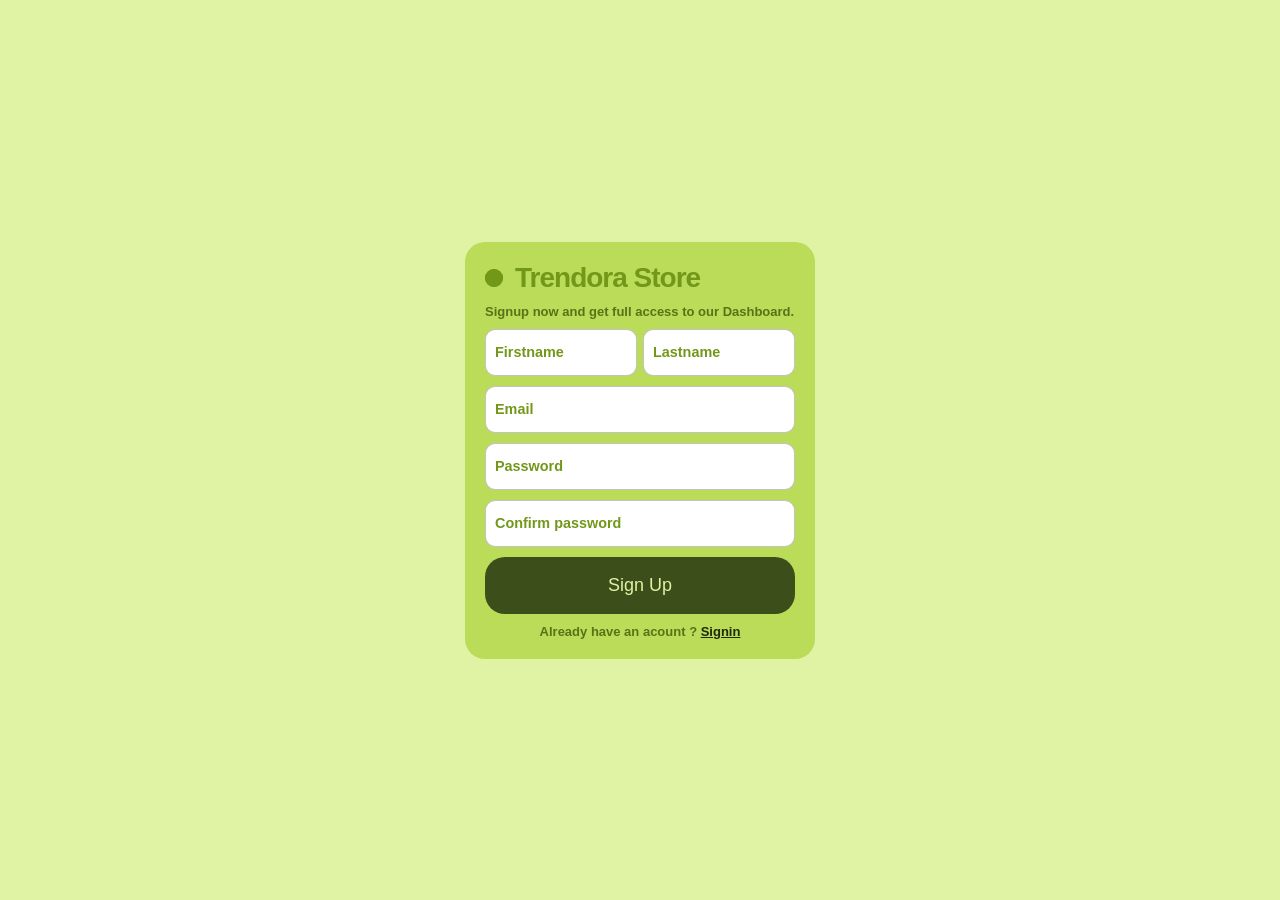
==== index.html @ 0dae34ec "Add initial HTML structure and CSS styles for Trendora Store signup page" ====
<!DOCTYPE html>
<html lang="en">
<head>
    <meta charset="UTF-8">
    <meta name="viewport" content="width=device-width, initial-scale=1.0">
    <title>Document</title>
    <link rel="stylesheet" href="style.css">
</head>
<body>
<form class="form">
    <p class="title">Trendora Store</p>
    <p class="message">Signup now and get full access to our Dashboard.  </p>
        <div class="flex">
        <label>
            <input class="input" type="text" placeholder="" required="">
            <span>Firstname</span>
        </label>

        <label>
            <input class="input" type="text" placeholder="" required="">
            <span>Lastname</span>
        </label>
    </div>  
            
    <label>
        <input class="input" type="email" placeholder="" required="">
        <span>Email</span>
    </label> 
        
    <label>
        <input class="input" type="password" placeholder="" required="">
        <span>Password</span>
    </label>
    <label>
        <input class="input" type="password" placeholder="" required="">
        <span>Confirm password</span>
    </label>

    <button>Sign Up</button>

    <p class="signin">Already have an acount ? <a href="#">Signin</a> </p>
</form> 
</body>
</html>
---- style.css ----
* {
        margin: 0;
        padding: 0;
        box-sizing: border-box;
    }

    body {
        background:#e0f2a4;
        display: flex;
        justify-content: center;
        align-items: center;
        height: 100vh;
        font-family: "Roboto", Arial, "Segoe UI", sans-serif;
    }

    .container {
        display: flex;
        justify-content: center;
        align-items: center;
        height: 100vh;
    }

    .form {
        display: flex;
        flex-direction: column;
        gap: 10px;
        max-width: 350px;
        background-color:#badc58 ;
        padding: 20px;
        border-radius: 20px;
        position: relative;
    }

    .title {
        font-size: 28px;
        color: #729719;
        font-weight: 600;
        letter-spacing: -1px;
        position: relative;
        display: flex;
        align-items: center;
        padding-left: 30px;
    }

    .title::before,
    .title::after {
        position: absolute;
        content: "";
        height: 16px;
        width: 16px;
        border-radius: 50%;
        left: 0px;
        background-color: #729719;
    }

    .title::before {
        width: 18px;
        height: 18px;
        background-color: #729719;
    }

    .title::after {
        width: 18px;
        height: 18px;
        animation: pulse 1s linear infinite;
    }

    .message,
    .signin {
        color: #577318;
        font-size: 13px;
        font-weight: bolder;
    }

    .signin {
        text-align: center;
        color: #577318;
    }

    .signin a {
        color: #1e2b08;
    }

    .signin a:hover {
        text-decoration: underline royalblue;
    }

    .flex {
        display: flex;
        width: 100%;
        gap: 6px;
    }

    .form label {
        position: relative;
    }

    .form label .input {
        width: 100%;
        padding: 10px 10px 20px 10px;
        outline: 0;
        border: 1px solid rgba(105, 105, 105, 0.397);
        border-radius: 10px;
    }

    .form label .input+span {
        position: absolute;
        left: 10px;
        top: 15px;
        color:#729719;
        font-size: 0.9em;
        font-weight: bolder;
        cursor: text;
        transition: 0.3s ease;
    }

    .form label .input:placeholder-shown+span {
        top: 15px;
        font-size: 0.9em;
    }

    .form label .input:focus+span,
    .form label .input:valid+span {
        top: 0px;
        font-size: 0.7em;
        font-weight: 600;
    }

    .form label .input:valid+span {
        color: green;
    }

   

    @keyframes pulse {
        from {
            transform: scale(0.9);
            opacity: 1;
        }

        to {
            transform: scale(1.8);
            opacity: 0;
        }
    }

    button {
        --border-radius: 15px;
        --border-width: 4px;
        appearance: none;
        position: relative;
        padding: 1em 2em;
        border: 0;
        background-color: #3c4e19;
        font-family: "Roboto", Arial, "Segoe UI", sans-serif;
        font-size: 18px;
        font-weight: 500;
        color: #e0f2a4;
        z-index: 2;
        border-radius: 20px;
       }
       
       button:hover::after {
        cursor: pointer;
        --m-i: linear-gradient(#000, #000);
        --m-o: content-box, padding-box;
        content: "";
        position: absolute;
        left: 0;
        top: 0;
        width: 100%;
        height: 100%;
        padding: var(--border-width);
        border-radius: var(--border-radius);
        background-image: conic-gradient(
               #488cfb,
               #29dbbc,
               #ddf505,
               #ff9f0e,
               #e440bb,
               #655adc,
               #488cfb
           );
        -webkit-mask-image: var(--m-i), var(--m-i);
        mask-image: var(--m-i), var(--m-i);
        -webkit-mask-origin: var(--m-o);
        mask-origin: var(--m-o);
        -webkit-mask-clip: var(--m-o);
        mask-composite: exclude;
        -webkit-mask-composite: destination-out;
        filter: hue-rotate(0);
        animation: rotate-hue linear 500ms infinite;
        animation-play-state: paused;
        animation-play-state: running;
       }
       
       @keyframes rotate-hue {
        to {
         filter: hue-rotate(1turn);
        }
       }
       
       button,
       button::after {
        box-sizing: border-box;
       }
       
       button:active {
        --border-width: 5px;
       }
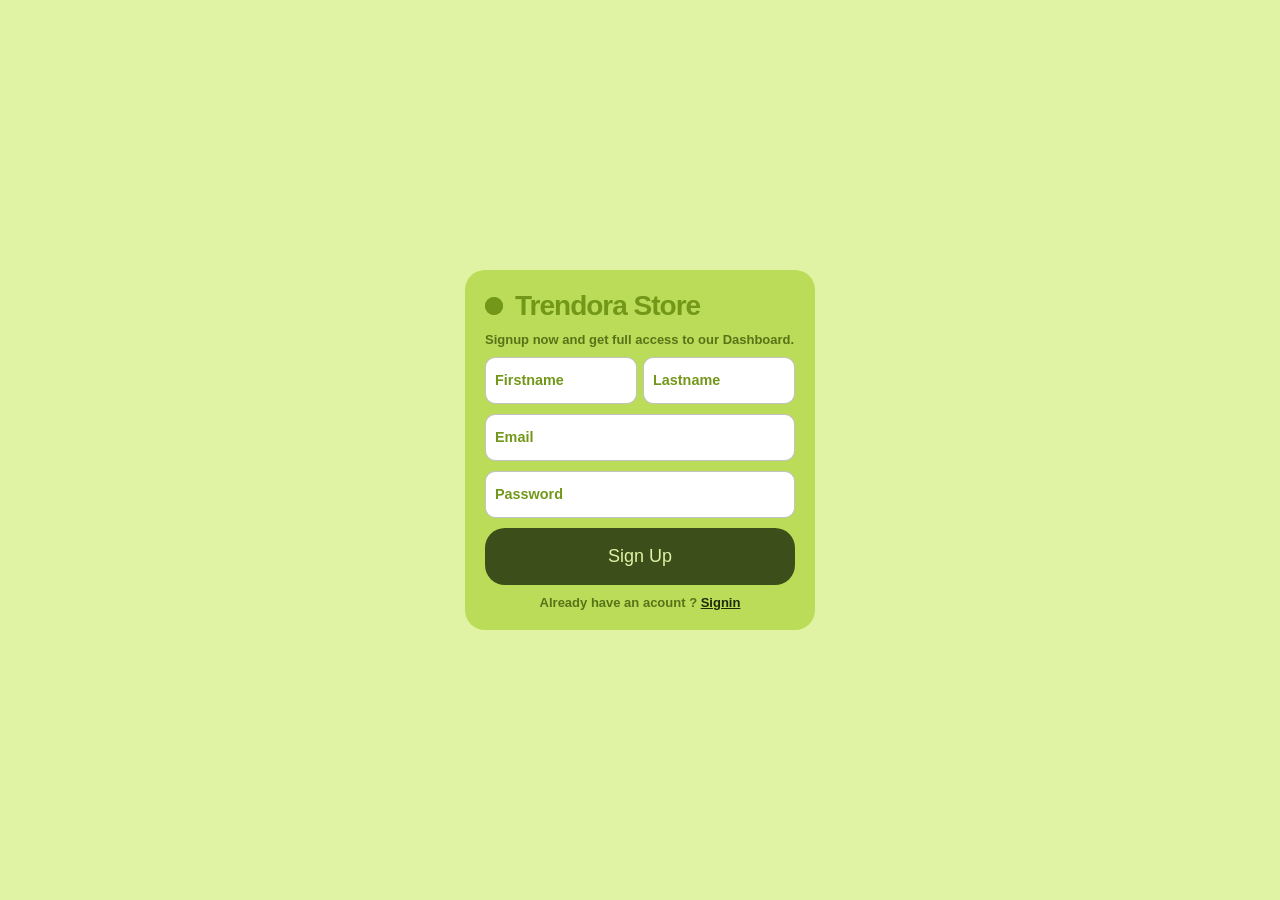
==== commit 14684359: "Implement signup functionality and create signin page; update button actions and styles" ====
--- a/index.html
+++ b/index.html
@@ -31,14 +31,11 @@
         <input class="input" type="password" placeholder="" required="">
         <span>Password</span>
     </label>
-    <label>
-        <input class="input" type="password" placeholder="" required="">
-        <span>Confirm password</span>
-    </label>
 
-    <button>Sign Up</button>
+    <button onclick="signUp()">Sign Up</button>
 
-    <p class="signin">Already have an acount ? <a href="#">Signin</a> </p>
+    <p class="signin">Already have an acount ? <a href="./signin.html">Signin</a> </p>
 </form> 
 </body>
+<script src="./script.js"></script>
 </html>
--- a/style.css
+++ b/style.css
@@ -82,7 +82,7 @@
     }
 
     .signin a:hover {
-        text-decoration: underline royalblue;
+        text-decoration: underline #f0f8cf;
     }
 
     .flex {
